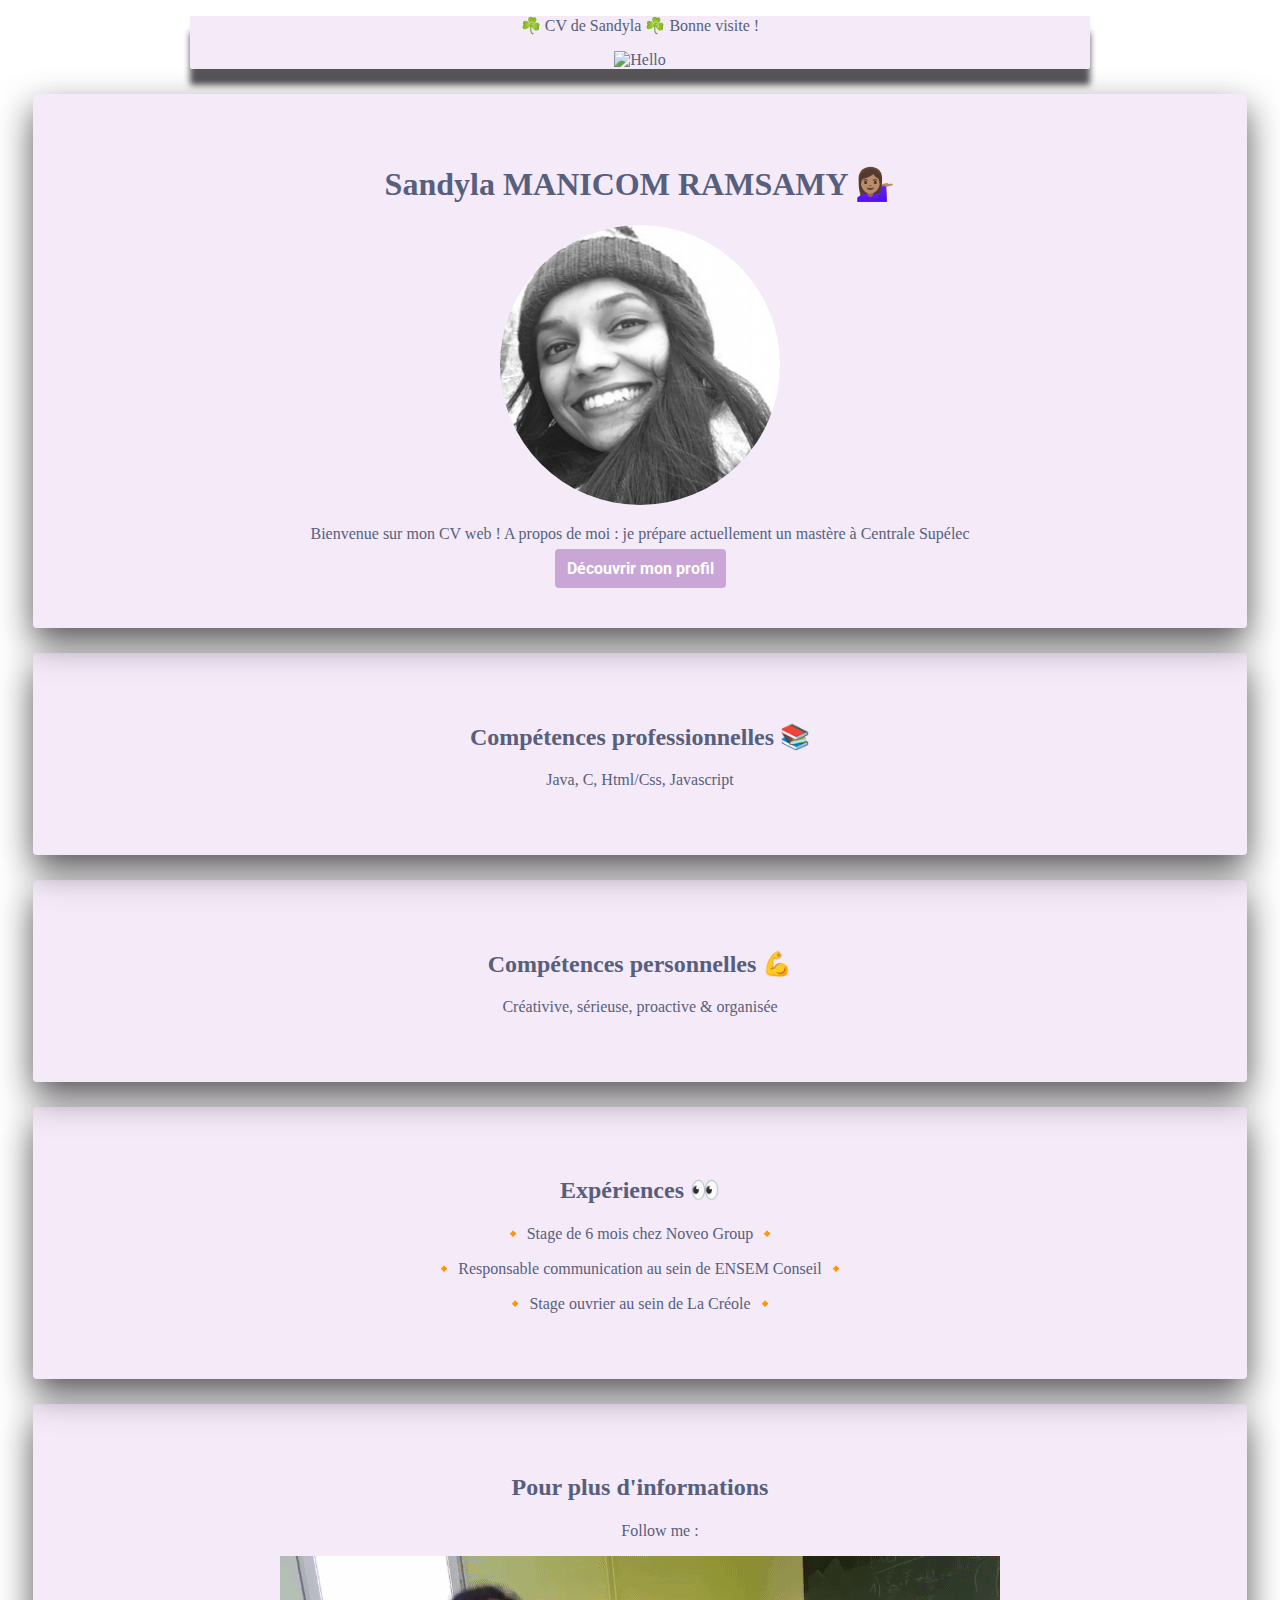
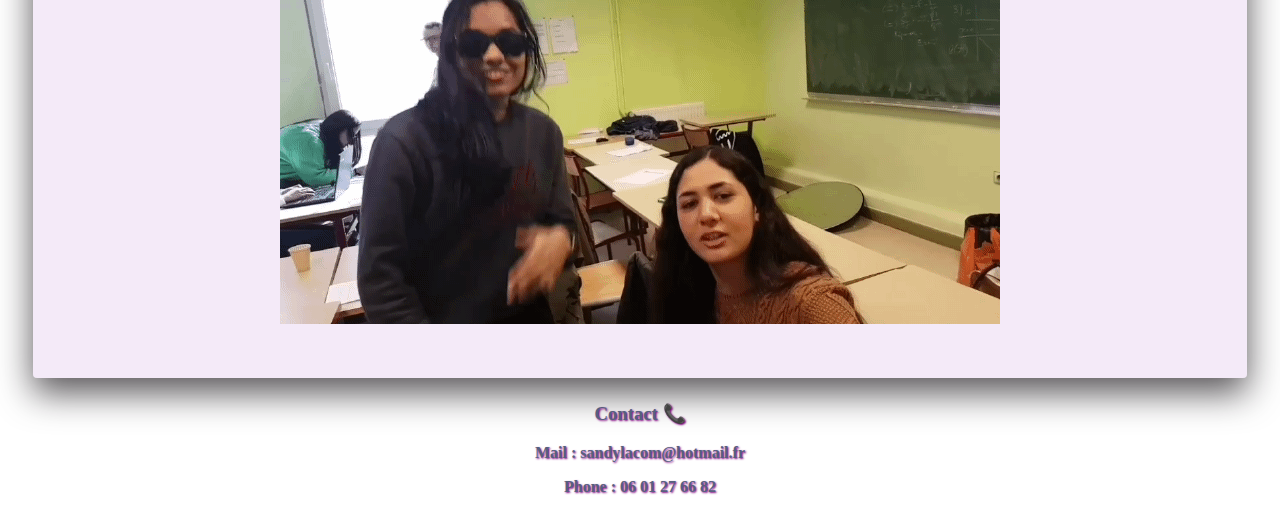
==== index.html @ 55d371fb "Rename cv.html to index.html" ====
<!DOCTYPE html>
<html>
	<head>
		<meta charset="utf-8">
		<meta name="description" content="This is the profile of Sandyla">
		<link href="https://fonts.googleapis.com/css?family=Lora:400,700|Roboto:300,400,500,700,900" rel="stylesheet">
		<link rel="stylesheet" href="https://use.fontawesome.com/releases/v5.2.0/css/all.css" integrity="sha384-hWVjflwFxL6sNzntih27bfxkr27PmbbK/iSvJ+a4+0owXq79v+lsFkW54bOGbiDQ" crossorigin="anonymous">
		<link rel="stylesheet" type="text/css" href="cv.css">
		<title> Sandyla's profile </title>
	</head>

	<header>
		<p> ☘️ CV de Sandyla ☘️ Bonne visite ! </p>
		<img src="hello.gif" alt="Hello" id="hello">

	</header>

	<body>
    <div id="container">
        <div class="card-white" id="introduction">
            <h1> Sandyla MANICOM RAMSAMY 💁🏽‍♀️</h1>
            <img src="sandyla.png" alt="Sandyla" id="profile">
            <p> Bienvenue sur mon CV web ! A propos de moi : je prépare actuellement un mastère à Centrale Supélec </p>
            <a href="https://www.linkedin.com/in/sandyla-manicom-ramsamy-a25596151/" target="_blank" class="btn-blue">Découvrir mon profil</a>
        </div>
        <div class="card-white">
            <h2>Compétences professionnelles 📚</h2>
            <p>Java, C, Html/Css, Javascript</p>
        </div>
        <div class="card-white">
            <h2>Compétences personnelles 💪</h2>
            <p>Créativive, sérieuse, proactive & organisée</p>
        </div>
        <div class="card-white">
            <h2>Expériences 👀 </h2>
            <p>
            	🔸 Stage de 6 mois chez Noveo Group 🔸
            </p>
            <p>
                🔸 Responsable communication au sein de ENSEM Conseil 🔸
            </p>
             <p> 🔸 Stage ouvrier au sein de La Créole 🔸
              </p>
       			

            </p>
        </div>
        <div class="card-white">
            <h2>Pour plus d'informations</h2>
            <ul class="list-inline">
            	<p> Follow me : 
                <a href="https://www.facebook.com/profile.php?id=100000802805677"><i class="fab fa-facebook"></i></a>
                <a href="#"><i class="fab fa-twitter"></i></a>
                <a href="#"><i class="fab fa-github"></i></a>
            </p>
            </ul>
            <img src="sandyfolie.gif" alt="folie" id="folie">
        </div>
    </div>



</body>
<footer>
	<h3>Contact 📞</h3>
            <p> Mail : sandylacom@hotmail.fr</p>
            <p> Phone : 06 01 27 66 82</p>


</footer>


</html>
---- cv.css ----
body
{
    background-color: ; /* Le fond de la page sera noir */
    color: #575F7D; /* Le texte de la page sera blanc */

}
header{
	 text-align: center;
	background : rgba(220,184,233,0.3) ;
	width: 900px;
	padding: auto;
    margin: auto;
    border-radius: 2px;
	box-shadow: 0 16px 6px rgba(17,13,17,0.7);
}

.card-white
{
    background : rgba(220,184,233,0.3) ;
    padding: 50px;
    margin: 25px;
    border-radius: 4px;
    box-shadow: 0 15px 35px rgba(17,13,17,0.7);
    text-align: center;
}

a {
    font-family: 'Roboto', sans-serif;
    text-decoration: none;
    color: #6B72E1;
    font-weight: bold;
}
a:hover {
    color: black;
}
#profile {
	width: 280px;
	height: 280px;

filter: grayscale(1);
-webkit-filter: grayscale(1);

    border-radius: 50%;
}

#hello {
	width: 300px;
	height: 80px;
	padding: auto;
    margin: auto;
    text-align: center;
	

}


.btn-blue {
    background-color: rgba(103,11,136,0.3);
    color: white;
    padding: 10px 12px;
    border-radius: 4px;
}

.btn-blue:hover {
    background-color: black;
    color: white;
}

footer{
text-shadow: 1px 1px 2px purple;
  text-align: center;
  font-weight: bold;
}



/* Colors and fonds */
/*
body {
    background-color: #F7F9FC;
    color: #575F7D;
    font-family: 'Lora', serif;
    font-size: 17px;
    font-weight: lighter;
}

h1, h2, h3 {
    font-family: 'Roboto', sans-serif;
}

h1 {
    font-size: 32px;
    font-weight: 900;
}

h2 {
    font-size: 20px;
}

a {
    font-family: 'Roboto', sans-serif;
    text-decoration: none;
    color: #6B72E1;
    font-weight: bold;
}

a:hover {
    color: black;
}



#container {
    width: 700px;
    margin: 40px auto;
}

@media (max-width: 700px) {
    #container {
        width: 550px;
    }
}

@media (max-width: 500px) {
    #container {
        width: 450px;
    }
}

.card-white {
    background : white;
    padding: 50px;
    margin: 25px;
    border-radius: 4px;
    box-shadow: 0 15px 35px rgba(50,50,93,.1);
    text-align: center;
}

#profile {
    border-radius: 50%;
}

.btn-blue {
    background-color: #6B72E1;
    color: white;
    padding: 10px 12px;
    border-radius: 4px;
}

.btn-blue:hover {
    background-color: black;
    color: white;
}

.list-inline {
    list-style-type: none;
    padding-left: 0px;
}

.list-inline li {
    display: inline;
    padding: 10px;
}

.list-inline i {
    font-size: 35px;
    color: rgb(230, 230, 230);
}

.list-inline i:hover {
    color: black;
}



#introduction p {
    margin-bottom: 40px;
}*/
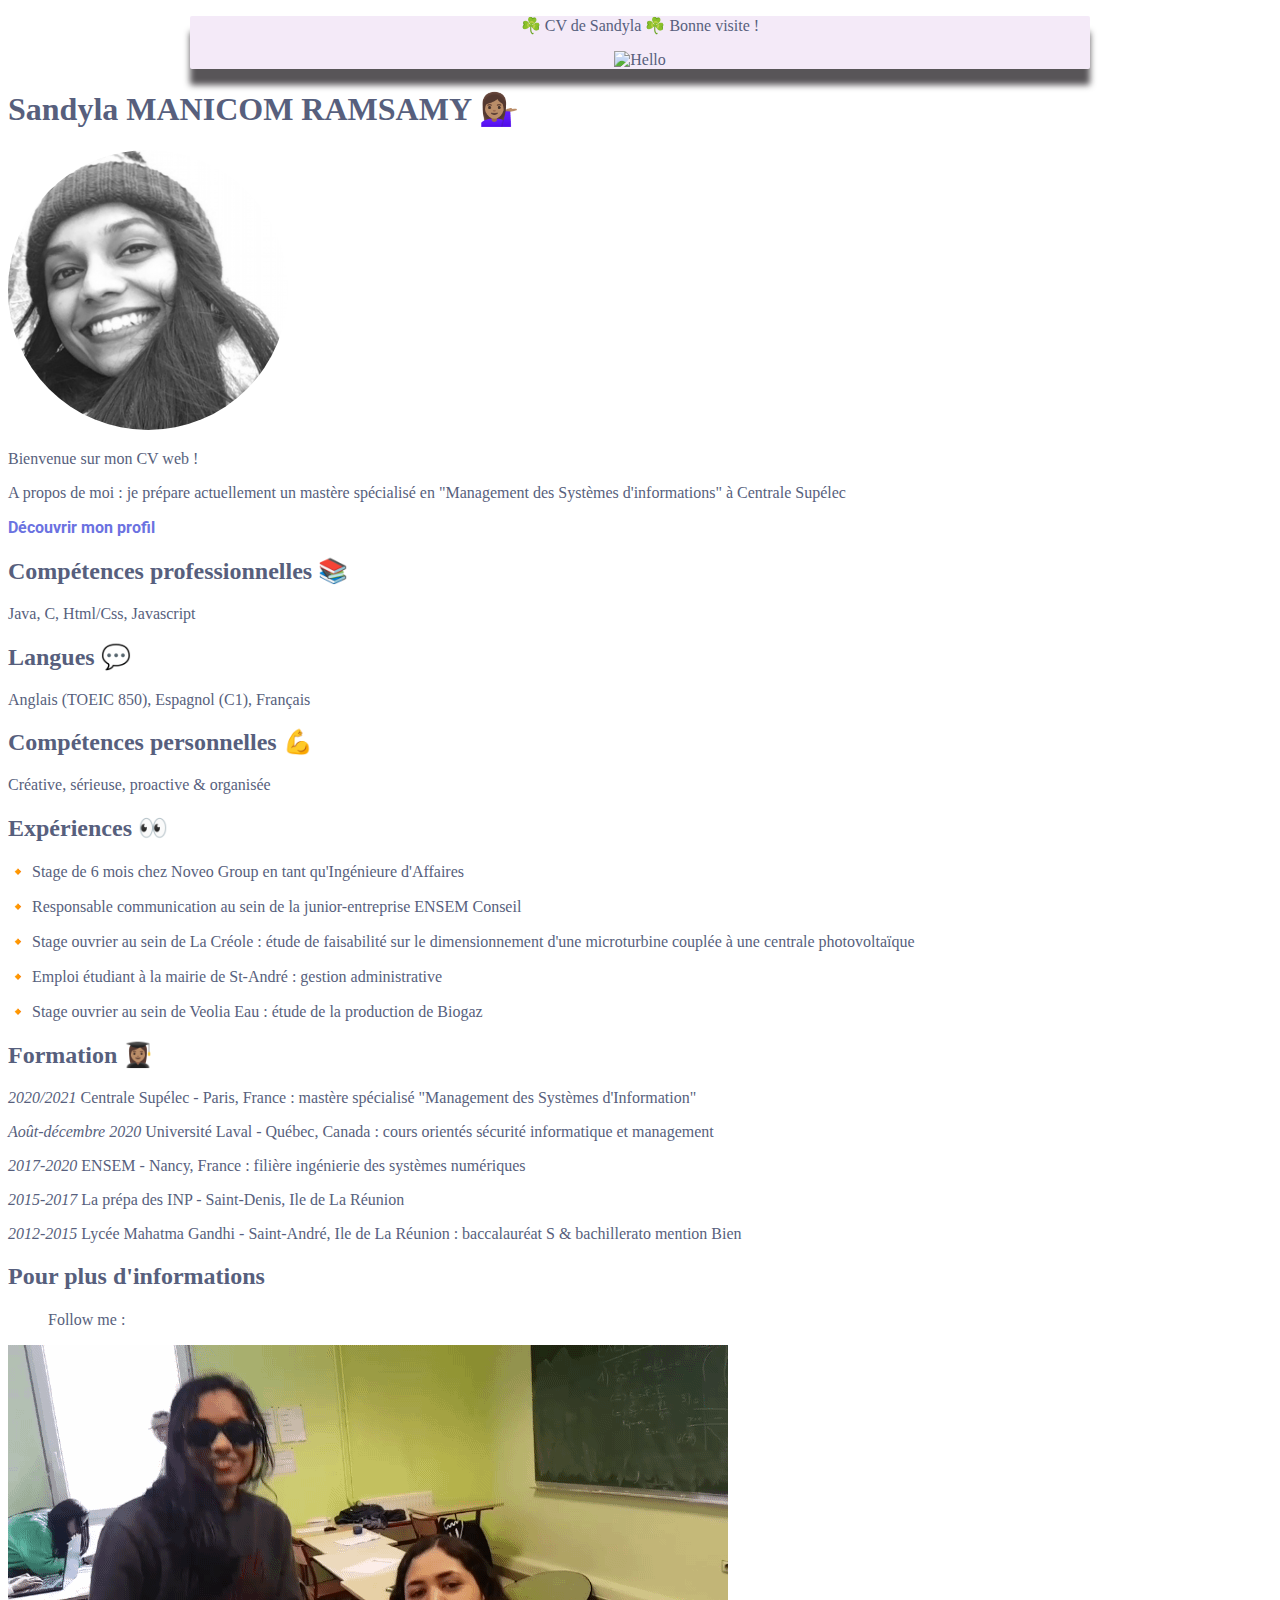
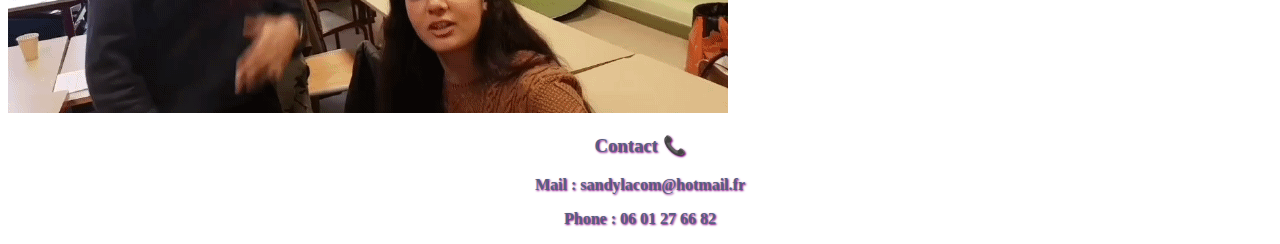
==== commit 7c82c10d: "Update index.html" ====
--- a/index.html
+++ b/index.html
@@ -10,48 +10,82 @@
 	</head>
 
 	<header>
+		<div id="conteneurHeader">
 		<p> ☘️ CV de Sandyla ☘️ Bonne visite ! </p>
-		<img src="hello.gif" alt="Hello" id="hello">
+		
+			<img src="giphy.gif" alt="Hello" id="hello">
+
+		</div>
 
 	</header>
 
 	<body>
-    <div id="container">
-        <div class="card-white" id="introduction">
+    <div id="conteneurPrincipal">
+        <div class="bloc" id="introduction">
             <h1> Sandyla MANICOM RAMSAMY 💁🏽‍♀️</h1>
             <img src="sandyla.png" alt="Sandyla" id="profile">
-            <p> Bienvenue sur mon CV web ! A propos de moi : je prépare actuellement un mastère à Centrale Supélec </p>
-            <a href="https://www.linkedin.com/in/sandyla-manicom-ramsamy-a25596151/" target="_blank" class="btn-blue">Découvrir mon profil</a>
+            <p> Bienvenue sur mon CV web !</p>
+             <p> A propos de moi : je prépare actuellement un mastère spécialisé en "Management des Systèmes d'informations" à Centrale Supélec </p> 
+            <a href="https://www.linkedin.com/in/sandyla-manicom-ramsamy-a25596151/" target="_blank" class="bouton1">Découvrir mon profil</a>
         </div>
-        <div class="card-white">
-            <h2>Compétences professionnelles 📚</h2>
-            <p>Java, C, Html/Css, Javascript</p>
-        </div>
-        <div class="card-white">
-            <h2>Compétences personnelles 💪</h2>
-            <p>Créativive, sérieuse, proactive & organisée</p>
-        </div>
-        <div class="card-white">
+        <div id="conteneurInter">
+        	<div class="bloc">
+           	 <h2>Compétences professionnelles 📚</h2>
+            	<p>Java, C, Html/Css, Javascript</p>
+            	
+       		 </div>
+        	<div class="bloc">
+           	 <h2>Langues 💬 </h2>
+           	 <p>Anglais (TOEIC 850), Espagnol (C1), Français </p>
+        	</div>
+        	<div class="bloc">
+           	 <h2>Compétences personnelles 💪</h2>
+           	 <p>Créative, sérieuse, proactive & organisée</p>
+        	</div>
+   		</div>
+        <div class="blocExpe">
             <h2>Expériences 👀 </h2>
             <p>
-            	🔸 Stage de 6 mois chez Noveo Group 🔸
+            	🔸 Stage de 6 mois chez Noveo Group en tant qu'Ingénieure d'Affaires 
             </p>
             <p>
-                🔸 Responsable communication au sein de ENSEM Conseil 🔸
+                🔸 Responsable communication au sein de la junior-entreprise ENSEM Conseil 
             </p>
-             <p> 🔸 Stage ouvrier au sein de La Créole 🔸
+             <p> 🔸 Stage ouvrier au sein de La Créole : étude de faisabilité sur le dimensionnement d'une microturbine couplée à une centrale photovoltaïque 
+              </p>
+              <p> 🔸 Emploi étudiant à la mairie de St-André : gestion administrative 
+              </p> 
+              <p> 🔸 Stage ouvrier au sein de Veolia Eau : étude de la production de Biogaz 
               </p>
        			
 
             </p>
         </div>
-        <div class="card-white">
+        <div class="blocFormation">
+            <h2>Formation 👩🏽‍🎓 </h2>
+            <p> <em> 2020/2021 </em>  Centrale Supélec - Paris, France : mastère spécialisé "Management des Systèmes d'Information"
+              </p>
+            <p>
+            	<em>Août-décembre 2020</em>  Université Laval - Québec, Canada : cours orientés sécurité informatique et management 
+            </p>
+            <p><em>2017-2020</em>  ENSEM - Nancy, France : filière ingénierie des systèmes numériques 
+            </p>
+             <p> <em>2015-2017</em>  La prépa des INP - Saint-Denis, Ile de La Réunion 
+              </p>
+             <p> <em>2012-2015</em>  Lycée Mahatma Gandhi - Saint-André, Ile de La Réunion : baccalauréat S & bachillerato mention Bien 
+              </p>
+              
+       			
+
+            </p>
+        </div>
+        <div class="bloc">
             <h2>Pour plus d'informations</h2>
-            <ul class="list-inline">
+            <ul class="follow">
             	<p> Follow me : 
                 <a href="https://www.facebook.com/profile.php?id=100000802805677"><i class="fab fa-facebook"></i></a>
                 <a href="#"><i class="fab fa-twitter"></i></a>
-                <a href="#"><i class="fab fa-github"></i></a>
+                <a href="#"><i class="fab fa-instagram"></i></a>
             </p>
             </ul>
             <img src="sandyfolie.gif" alt="folie" id="folie">
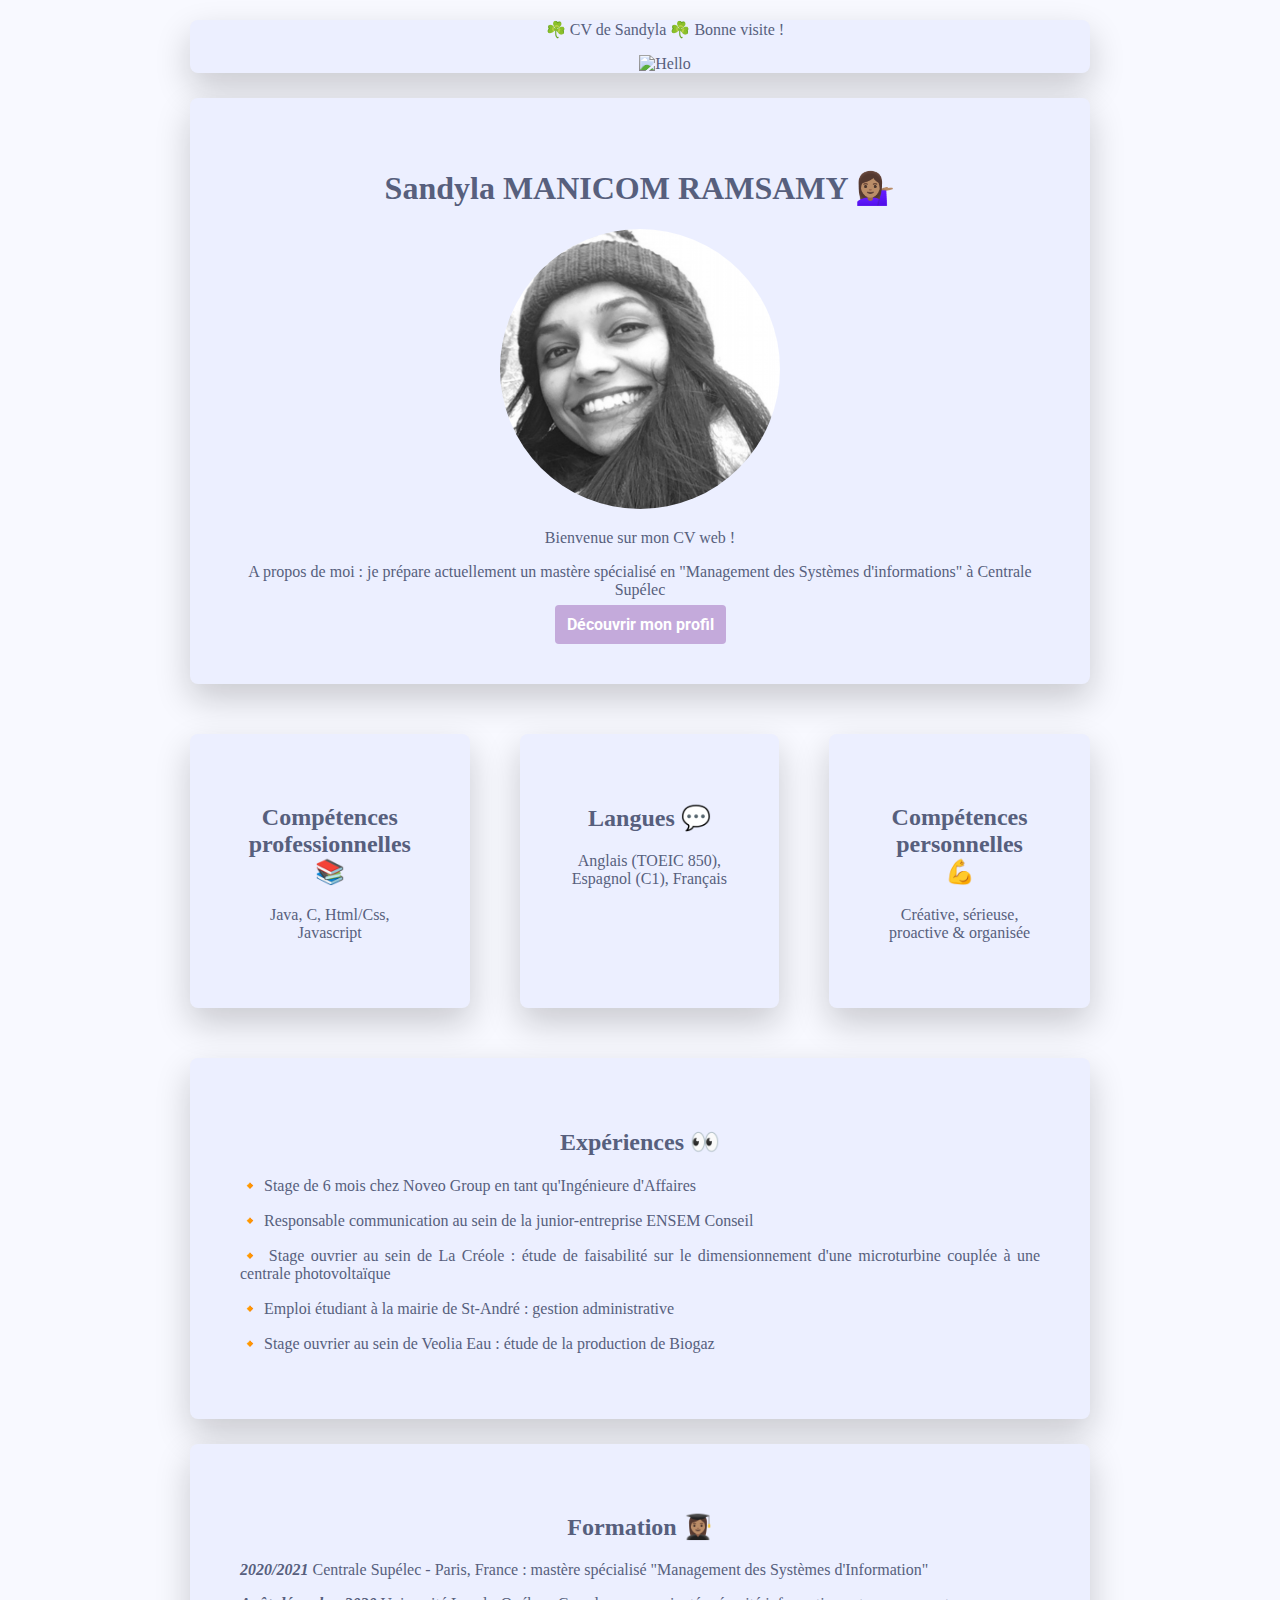
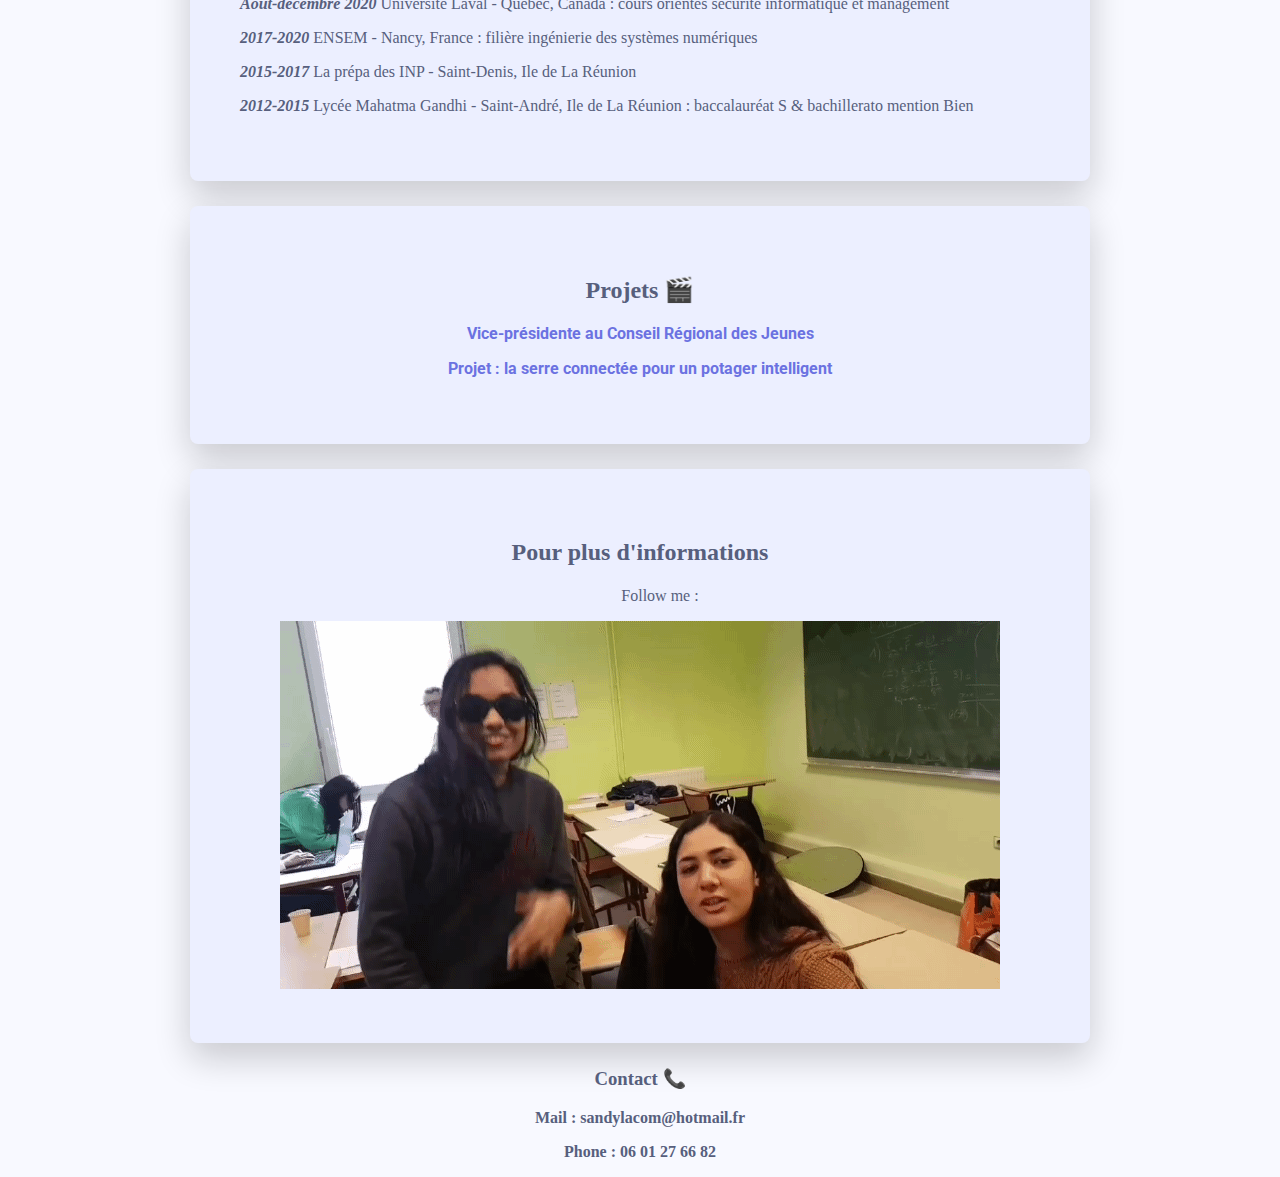
==== commit e92ec861: "Update index.html" ====
--- a/index.html
+++ b/index.html
@@ -74,11 +74,34 @@
               </p>
              <p> <em>2012-2015</em>  Lycée Mahatma Gandhi - Saint-André, Ile de La Réunion : baccalauréat S & bachillerato mention Bien 
               </p>
-              
+        </div> 
+        <div class="bloc">
+       		
+			<div class="conteneur">
+				<h2>Projets 🎬 </h2>
+        		<div class="d2">
+        		<p>
+        			<a href="http://crj.regionreunion.com/spip.php?article30";>
+						Vice-présidente au Conseil Régional des Jeunes
+					</a>
+				</p>
+				<p>
+					<a href="https://www.facebook.com/serreconnectee";>
+						Projet : la serre connectée pour un potager intelligent
+					</a>
+				</p>
+					
+        		</div>
+
+        	</div>
+        </div>
        			
 
             </p>
-        </div>
+        
+
+        
+
         <div class="bloc">
             <h2>Pour plus d'informations</h2>
             <ul class="follow">
--- a/cv.css
+++ b/cv.css
@@ -1,29 +1,54 @@
 body
 {
-    background-color: ; /* Le fond de la page sera noir */
+    background-color: #F8F9FF  ; /* Le fond de la page sera noir */
     color: #575F7D; /* Le texte de la page sera blanc */
 
 }
 header{
 	 text-align: center;
-	background : rgba(220,184,233,0.3) ;
+	background : #ECEFFF   ;
 	width: 900px;
 	padding: auto;
     margin: auto;
-    border-radius: 2px;
-	box-shadow: 0 16px 6px rgba(17,13,17,0.7);
+    border-radius: 8px;
+	box-shadow: 0 15px 35px rgba(17,13,17,0.2);
 }
 
-.card-white
+h2{
+text-align: center;
+
+}
+.bloc
 {
-    background : rgba(220,184,233,0.3) ;
+    /*background : rgba(220,184,233,0.3) ;*/
+    background : #ECEFFF     ;
     padding: 50px;
     margin: 25px;
-    border-radius: 4px;
-    box-shadow: 0 15px 35px rgba(17,13,17,0.7);
+    border-radius: 8px;
+    box-shadow: 0 15px 35px rgba(17,13,17,0.2);
     text-align: center;
 }
+.blocFormation
+{
+    /*background : rgba(220,184,233,0.3) ;*/
+    background : #ECEFFF     ;
+    padding: 50px;
+    margin: 25px;
+    border-radius: 8px;
+    box-shadow: 0 15px 35px rgba(17,13,17,0.2);
+    text-align: justify;
+}
 
+.blocExpe
+{
+    /*background : rgba(220,184,233,0.3) ;*/
+    background : #ECEFFF     ;
+    padding: 50px;
+    margin: 25px;
+    border-radius: 8px;
+    box-shadow: 0 15px 35px rgba(17,13,17,0.2);
+    text-align: justify;
+}
 a {
     font-family: 'Roboto', sans-serif;
     text-decoration: none;
@@ -32,6 +57,11 @@
 }
 a:hover {
     color: black;
+}
+
+em{
+	font-weight: bold;
+
 }
 #profile {
 	width: 280px;
@@ -43,137 +73,52 @@
     border-radius: 50%;
 }
 
+
 #hello {
-	width: 300px;
-	height: 80px;
-	padding: auto;
-    margin: auto;
-    text-align: center;
-	
+	width: 100px;
+	/*height: 200px;
+	padding: 0px 2px 0px 2px ;
+    margin: 0px 2px 0px 2px ;
+    text-align: justify;*/
 
 }
 
 
-.btn-blue {
+.bouton1 {
     background-color: rgba(103,11,136,0.3);
     color: white;
     padding: 10px 12px;
     border-radius: 4px;
 }
 
-.btn-blue:hover {
+.bouton1:hover {
     background-color: black;
     color: white;
 }
 
 footer{
-text-shadow: 1px 1px 2px purple;
+
   text-align: center;
   font-weight: bold;
 }
 
-
-
-/* Colors and fonds */
-/*
-body {
-    background-color: #F7F9FC;
-    color: #575F7D;
-    font-family: 'Lora', serif;
-    font-size: 17px;
-    font-weight: lighter;
+#conteneurHeader {
+    width: 950px;
+    margin: 20px auto;
 }
 
-h1, h2, h3 {
-    font-family: 'Roboto', sans-serif;
+#conteneurPrincipal {
+    width: 950px;
+    margin: 20px auto;
 }
 
-h1 {
-    font-size: 32px;
-    font-weight: 900;
-}
+#conteneurInter{
 
-h2 {
-    font-size: 20px;
-}
-
-a {
-    font-family: 'Roboto', sans-serif;
-    text-decoration: none;
-    color: #6B72E1;
-    font-weight: bold;
-}
-
-a:hover {
-    color: black;
+	display : flex;
+	justify-content: center;
 }
 
 
 
-#container {
-    width: 700px;
-    margin: 40px auto;
-}
-
-@media (max-width: 700px) {
-    #container {
-        width: 550px;
-    }
-}
-
-@media (max-width: 500px) {
-    #container {
-        width: 450px;
-    }
-}
-
-.card-white {
-    background : white;
-    padding: 50px;
-    margin: 25px;
-    border-radius: 4px;
-    box-shadow: 0 15px 35px rgba(50,50,93,.1);
-    text-align: center;
-}
-
-#profile {
-    border-radius: 50%;
-}
-
-.btn-blue {
-    background-color: #6B72E1;
-    color: white;
-    padding: 10px 12px;
-    border-radius: 4px;
-}
-
-.btn-blue:hover {
-    background-color: black;
-    color: white;
-}
-
-.list-inline {
-    list-style-type: none;
-    padding-left: 0px;
-}
-
-.list-inline li {
-    display: inline;
-    padding: 10px;
-}
-
-.list-inline i {
-    font-size: 35px;
-    color: rgb(230, 230, 230);
-}
-
-.list-inline i:hover {
-    color: black;
-}
 
 
-
-#introduction p {
-    margin-bottom: 40px;
-}*/
-
